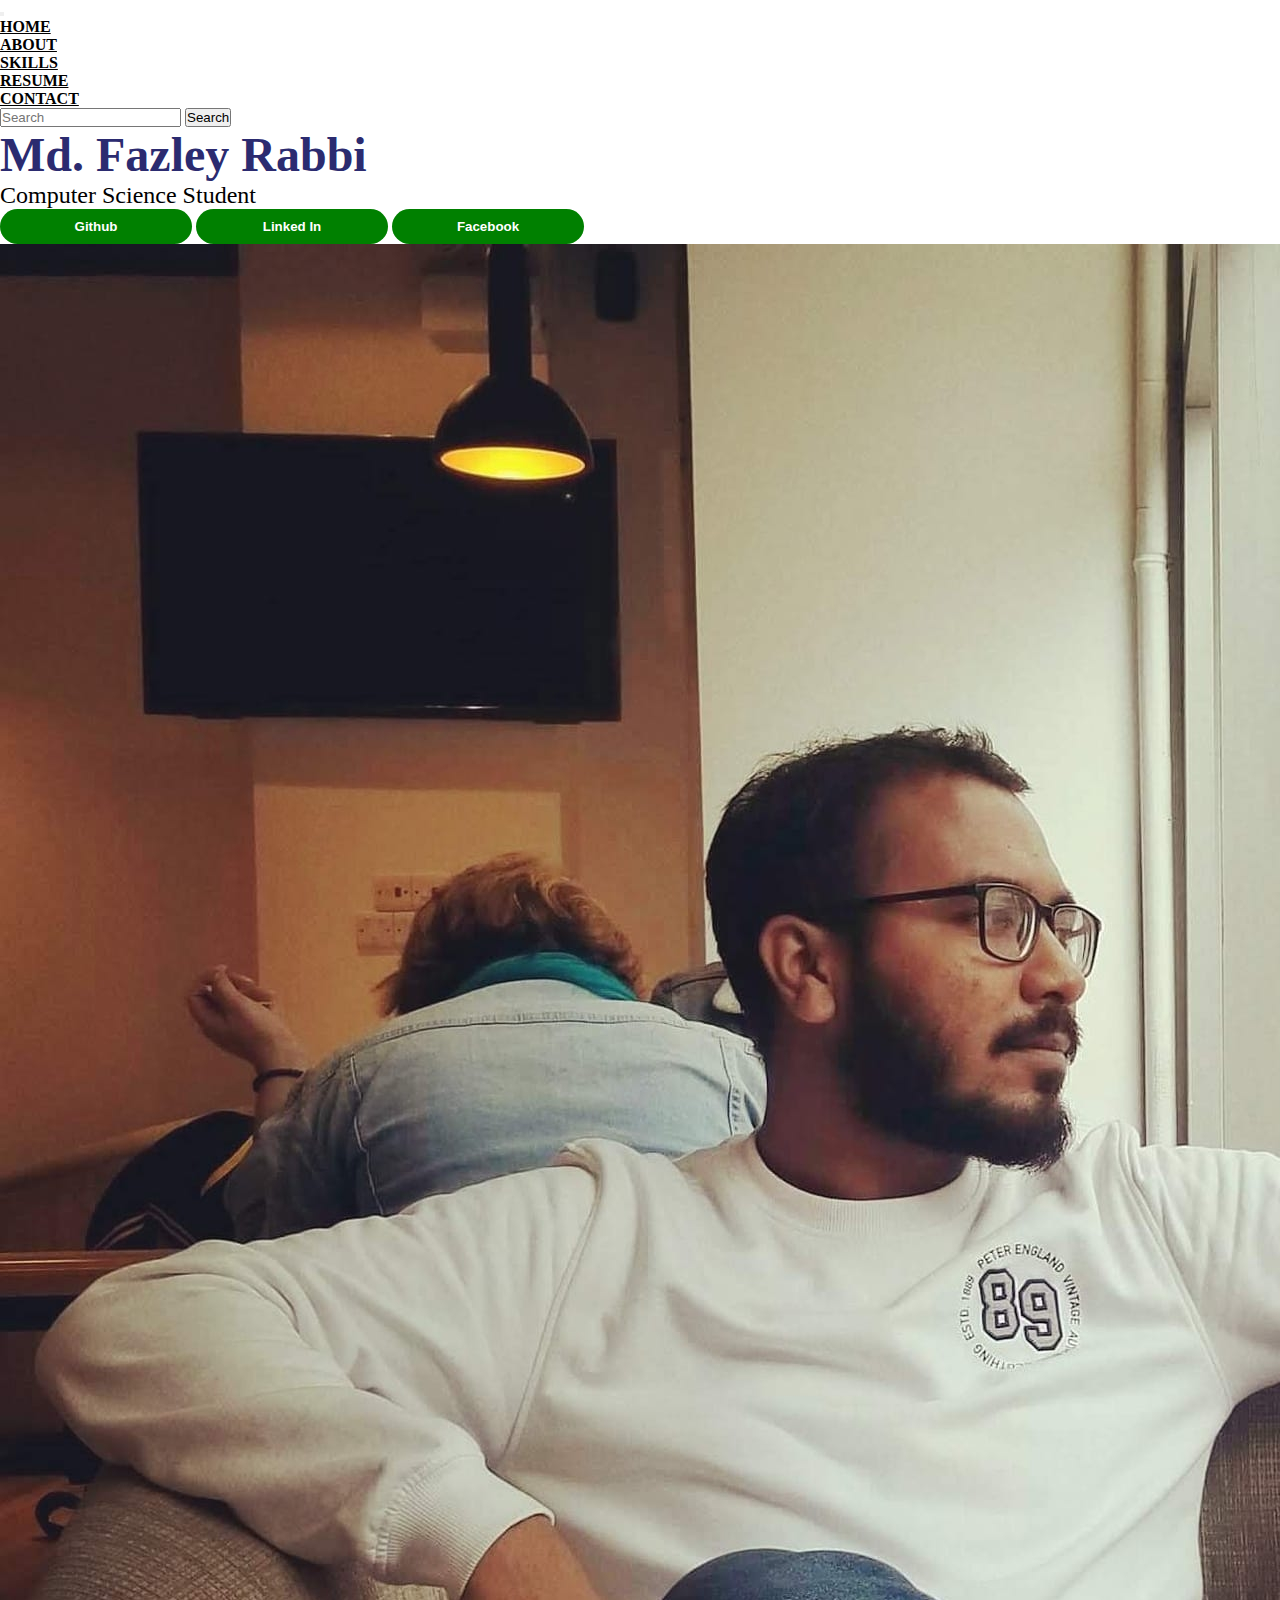
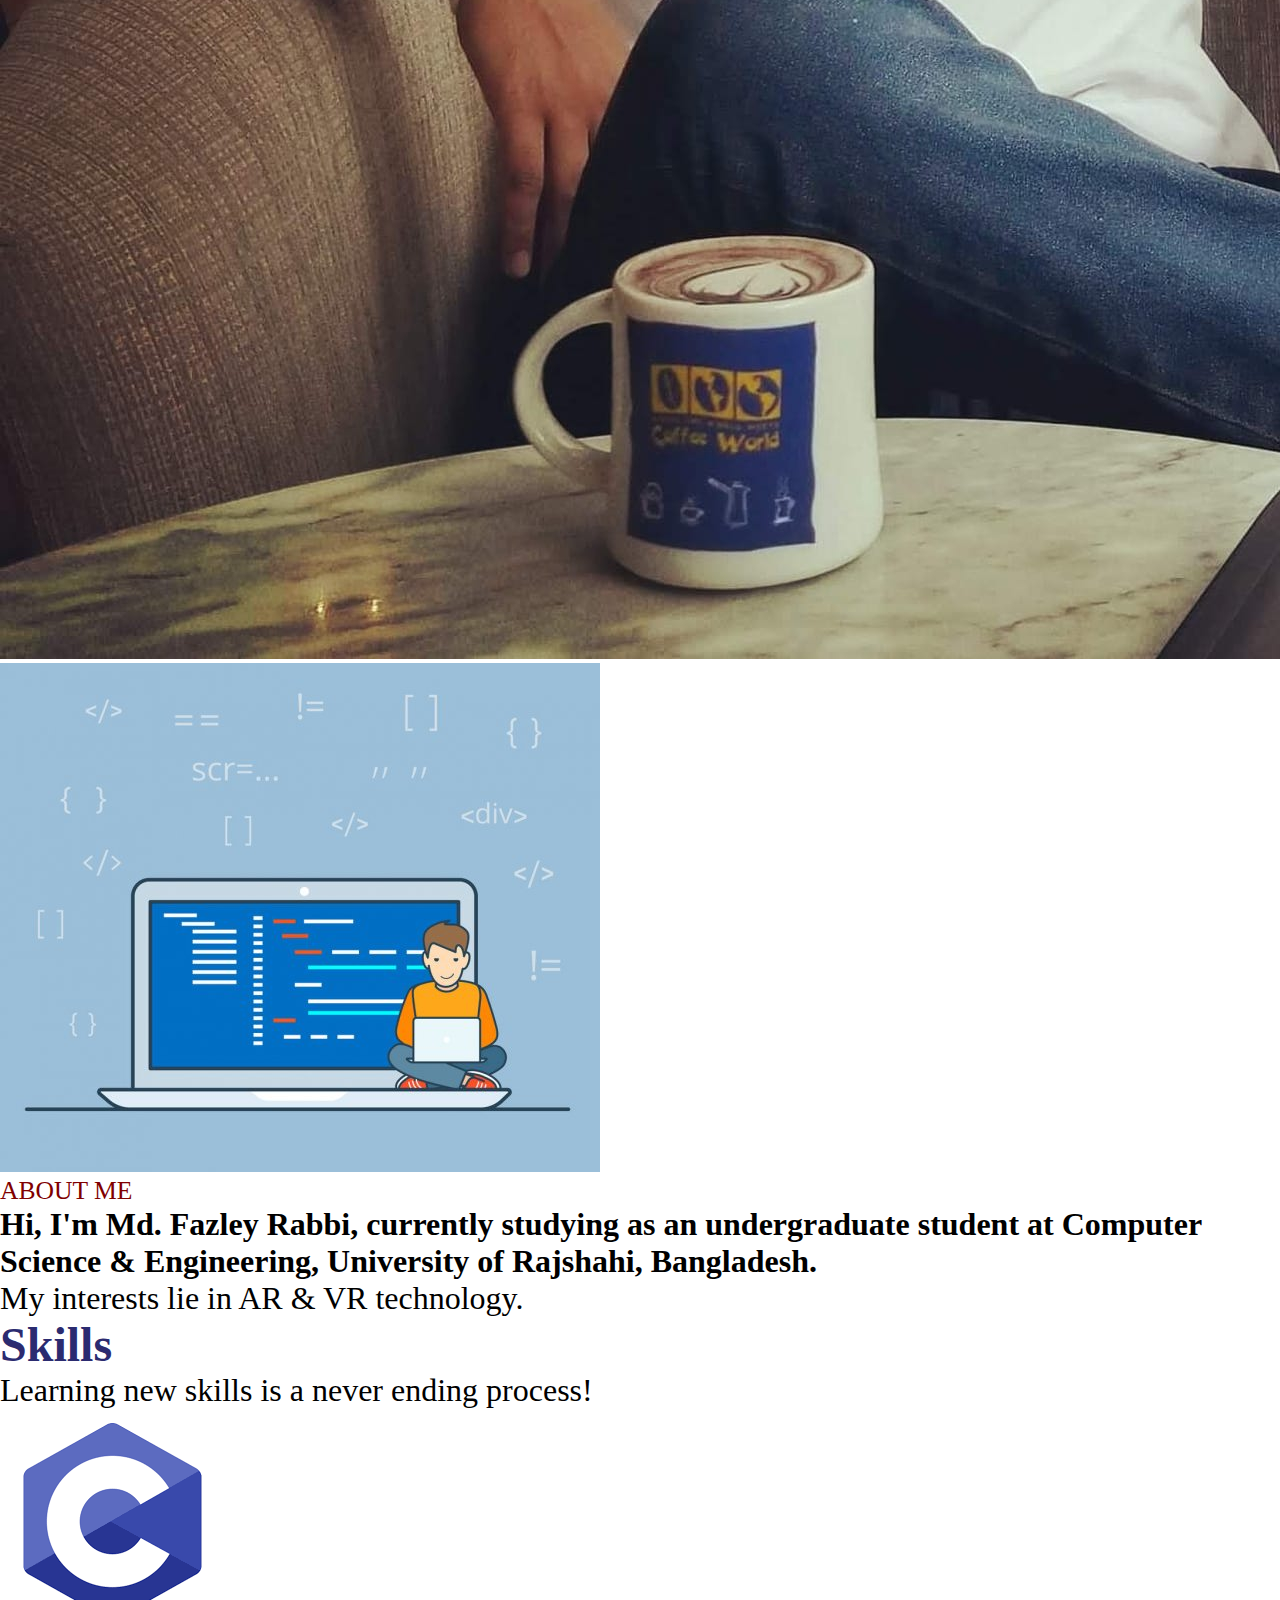
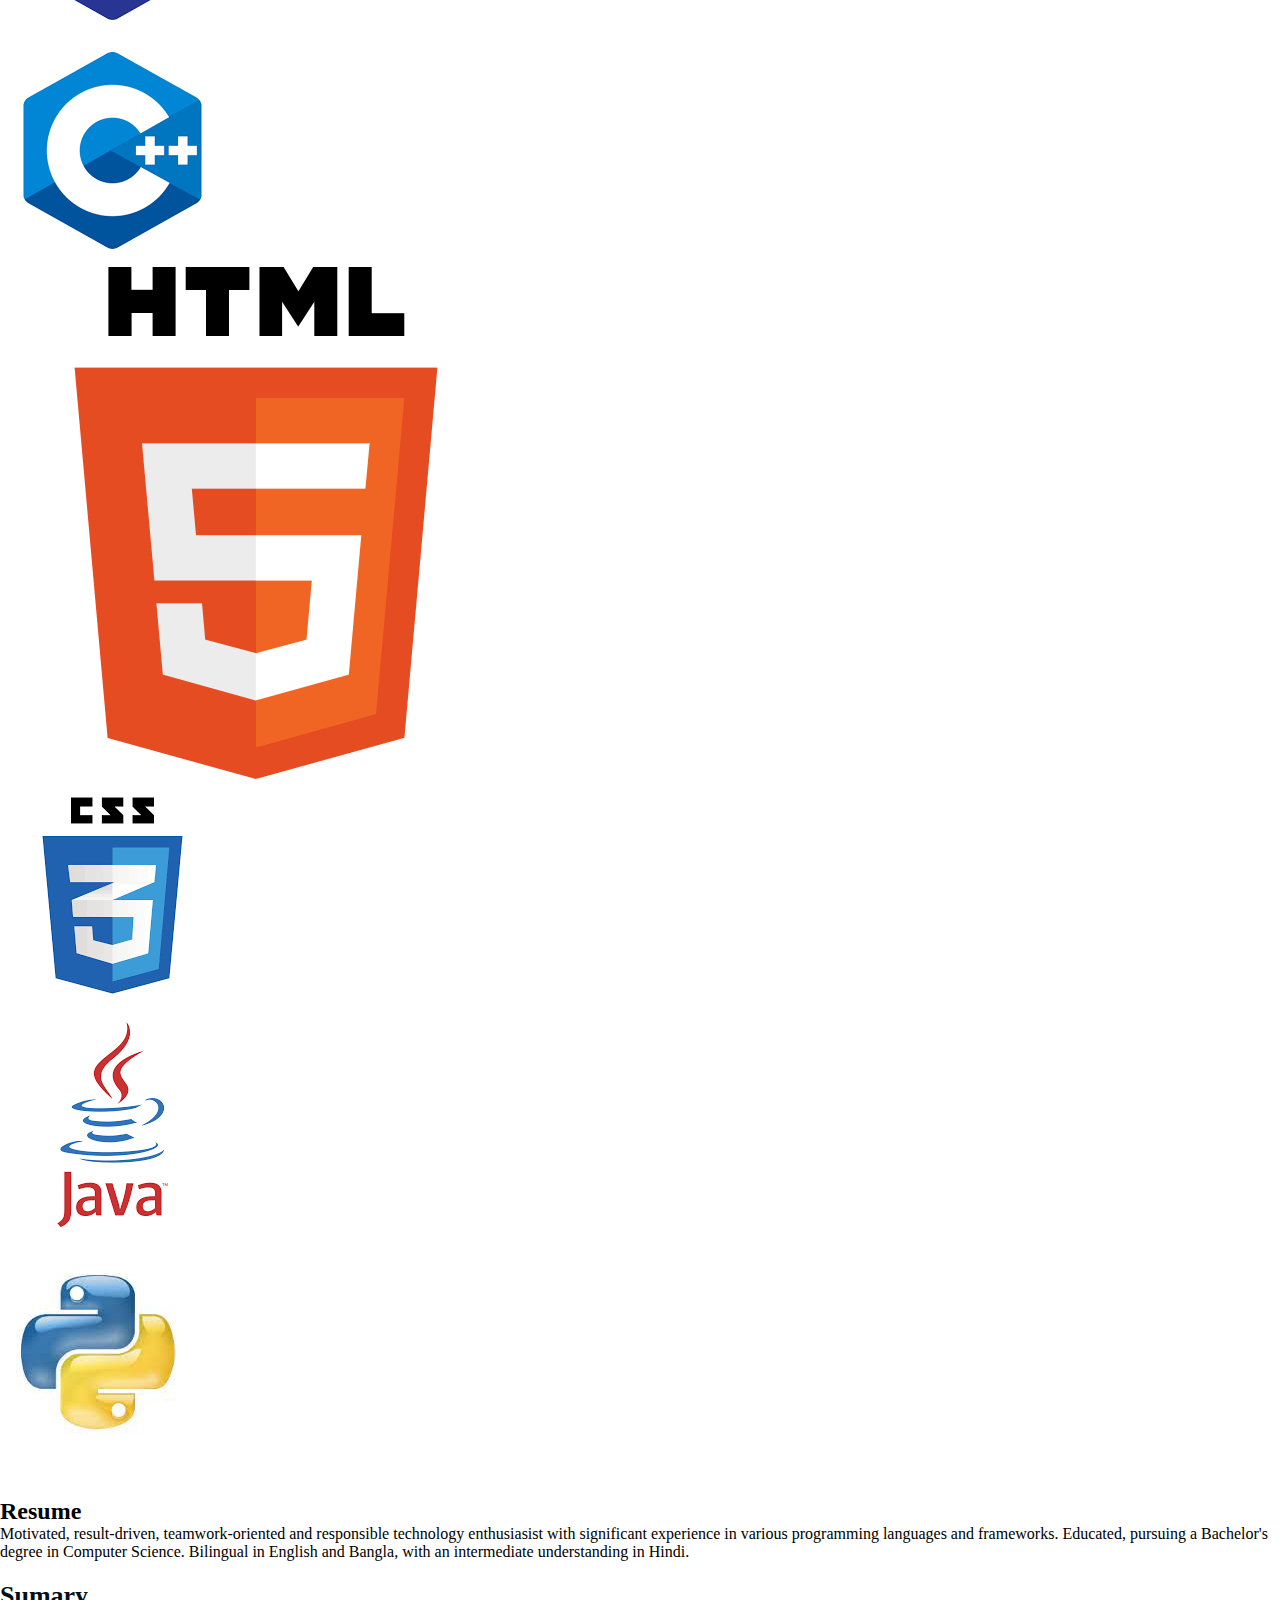
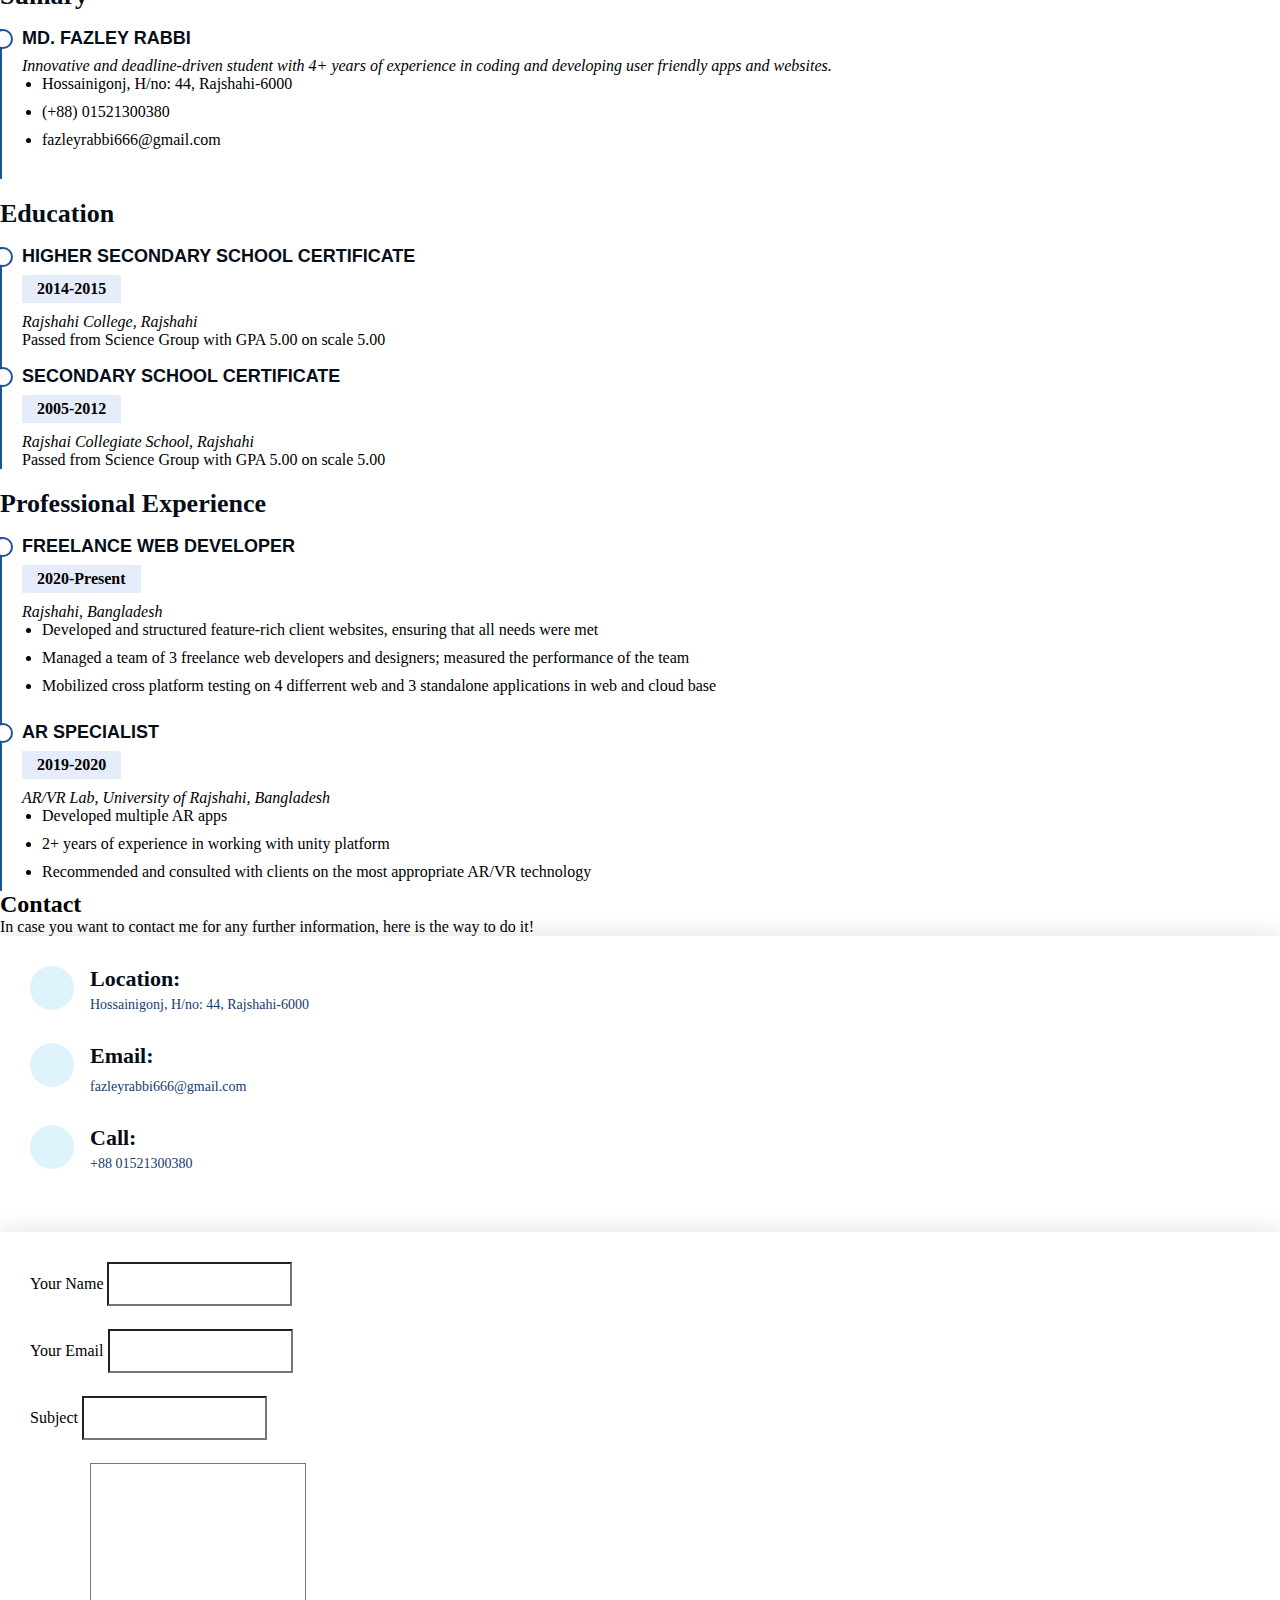
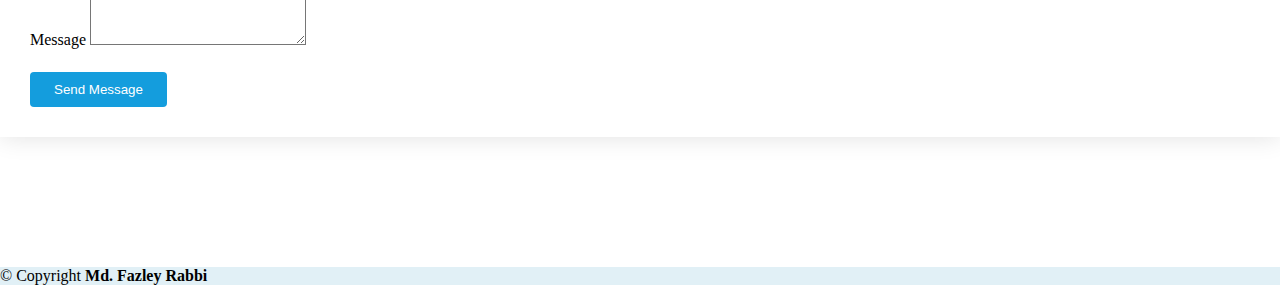
==== home.html @ 1cba47f5 "adding json file" ====
<!doctype html>
<html lang="en">
<head>
    <!-- Required meta tags -->
    <meta charset="utf-8">
    <meta name="viewport" content="width=device-width, initial-scale=1">

    <!-- Bootstrap CSS -->
    <link href="https://cdn.jsdelivr.net/npm/bootstrap@5.1.0/dist/css/bootstrap.min.css" rel="stylesheet" integrity="sha384-KyZXEAg3QhqLMpG8r+8fhAXLRk2vvoC2f3B09zVXn8CA5QIVfZOJ3BCsw2P0p/We" crossorigin="anonymous">

    <title>Personal Website</title>
    <link rel="stylesheet" href="./style.css">
</head>
<body>
    <nav class="navbar navbar-expand-lg bg-white shadow fixed-top">
        <div class="container px-3">
            
            <button class="navbar-toggler" type="button" data-bs-toggle="collapse" data-bs-target="#navbarSupportedContent" aria-controls="navbarSupportedContent" aria-expanded="false" aria-label="Toggle navigation">
                <span class="navbar-toggler-icon"></span>
            </button>
            <div class="collapse navbar-collapse" id="navbarSupportedContent">
                <ul class="navbar-nav m-auto">
                    <li class="nav-item">
                        <a class="nav-link" aria-current="page" href="#">Home</a>
                    </li>
                    <li class="nav-item">
                        <a class="nav-link" href="#">About</a>
                    </li>
                    <li class="nav-item">
                        <a class="nav-link" href="#">Skills</a>
                    </li>
                    <li class="nav-item">
                        <a class="nav-link" href="#">Resume</a>
                    </li>

                    <li class="nav-item">
                        <a class="nav-link" href="#">Contact</a>
                    </li>
                </ul>
                <form class="d-flex">
                    <input class="form-control me-2" type="search" placeholder="Search" aria-label="Search">
                    <button class="btn btn-outline-success" type="submit">Search</button>
                </form>
            </div>
        </div>
    </nav>

    <!-------------------------------------------------------------------------------------------->
    <section class="main py-3">
        <div class="container pt-5">
            <div class="row">
                <div class="col-lg-6 py-5">
                    <h1 class="Heading pt-5 mt-5">Md. Fazley Rabbi</h1>
                    <p class="p-head py-3">Computer Science Student</p>

                    <button class="btn1">Github</button>
                    <button class="btn2">Linked In</button>
                    <button class="btn3">Facebook</button>
         
                </div>

                <div class="col-lg-6">
                    <img src="[data-uri]" class="img-fluid" alt="">

                </div>
            </div>
        </div>
    </section>
    <!--=================================================================-->

    <section class="about py-3">
        <div class="container pb-5">
            <div class="row">
                <div class="col-lg-6">
                    <img src="[data-uri]" class="img-fluid" alt="">

                </div>

                <div class="col-lg-6">
                    <span class="span">ABOUT ME</span>
                    <h1>Hi, I'm Md. Fazley Rabbi, currently studying as an undergraduate student at Computer Science & Engineering, University of Rajshahi, Bangladesh.</h1>
                    <p class="pera py-3">My interests lie in AR & VR technology.</p>
                </div>
            </div>
        </div>
    </section>

    <!--#########################################################################################################################-->

    <section class="Skills bg-ligth py-5">
        <div class="container">
            <div class="row">
                <div class="col-lg-8 m-auto text-center">
                    <h1 class="Heading">Skills</h1>
                    <p class="pera">Learning new skills is a never ending process!</p>
                </div>
            </div>
            <div class="row">
                <div class="col-lg-2">
                    <img src="[data-uri]" class="img-fluid" alt="">

                </div>
                <div class="col-lg-2">
                    <img src="[data-uri]" class="img-fluid" alt="">

                </div>

                <div class="col-lg-2">
                    <img src="[data-uri]" class="img-fluid" alt="">

                </div>

                <div class="col-lg-2">
                    <img src="[data-uri]" class="img-fluid" alt="">

                </div>

                <div class="col-lg-2">
                    <img src="[data-uri]" class="img-fluid" alt="">

                </div>
                <div class="col-lg-2">
                    <img src="[data-uri]" class="img-fluid" alt="">
                </div>

            </div>


        </div>

    </section>


    <!-- ======= Resume Section ======= -->
    <section id="resume" class="resume">
        <div class="container">

            <div class="section-title">
                <h2>Resume</h2>
                <p>Motivated, result-driven, teamwork-oriented and responsible technology enthusiasist with significant experience in various programming languages and frameworks. Educated, pursuing a Bachelor's degree in Computer Science. Bilingual in English and Bangla, with an intermediate understanding in Hindi.
            </div>

            <div class="row">
                <div class="col-lg-6" data-aos="fade-up">
                    <h3 class="resume-title">Sumary</h3>
                    <div class="resume-item pb-0">
                        <h4>Md. Fazley Rabbi</h4>
                        <p><em>Innovative and deadline-driven student with 4+ years of experience in coding and developing user friendly apps and websites.</em></p>
                        <ul>
                            <li>Hossainigonj, H/no: 44, Rajshahi-6000</li>
                            <li>(+88) 01521300380</li>
                            <li>fazleyrabbi666@gmail.com</li>
                        </ul>
                    </div>

                    <h3 class="resume-title">Education</h3>
                    <div class="resume-item">
                        <h4>HIGHER SECONDARY SCHOOL CERTIFICATE</h4>
                        <h5>2014-2015</h5>
                        <p><em>Rajshahi College, Rajshahi</em></p>
                        <p>Passed from Science Group with GPA 5.00 on scale 5.00
                    </div>
                    <div class="resume-item">
                        <h4>SECONDARY SCHOOL CERTIFICATE</h4>
                        <h5>2005-2012</h5>
                        <p><em>Rajshai Collegiate School, Rajshahi</em></p>
                        <p>Passed from Science Group with GPA 5.00 on scale 5.00</p>
                    </div>
                </div>
                <div class="col-lg-6" data-aos="fade-up" data-aos-delay="100">
                    <h3 class="resume-title">Professional Experience</h3>
                    <div class="resume-item">
                        <h4>FREELANCE WEB DEVELOPER</h4>
                        <h5>2020-Present</h5>
                        <p><em>Rajshahi, Bangladesh</em></p>
                        <ul>
                            <li>Developed and structured feature-rich client websites, ensuring that all needs were met</li>
                            <li>Managed a team of 3 freelance web developers and designers; measured the performance of the team</li>
                            <li>Mobilized cross platform testing on 4 differrent web and 3 standalone applications in web and cloud base</li>

                        </ul>
                    </div>
                    <div class="resume-item">
                        <h4>AR SPECIALIST</h4>
                        <h5>2019-2020</h5>
                        <p><em>AR/VR Lab, University of Rajshahi, Bangladesh</em></p>
                        <ul>
                            <li>Developed multiple AR apps</li>
                            <li>2+ years of experience in working with unity platform</li>
                            <li>Recommended and consulted with clients on the most appropriate AR/VR technology</li>

                        </ul>
                    </div>
                </div>
            </div>

        </div>
    </section><!-- End Resume Section -->
    <!-- ======= Contact Section ======= -->
    <section id="contact" class="contact bg-ligth py-5">
        <div class="container">

            <div class="section-title">
                <h2>Contact</h2>
                <p>In case you want to contact me for any further information, here is the way to do it!</p>
            </div>

            <div class="row" data-aos="fade-in">

                <div class="col-lg-5 d-flex align-items-stretch">
                    <div class="info">
                        <div class="address">
                            <i class="bi bi-geo-alt"></i>
                            <h4>Location:</h4>
                            <p>Hossainigonj, H/no: 44, Rajshahi-6000</p>
                        </div>

                        <div class="email">
                            <i class="bi bi-envelope"></i>
                            <h4>Email:</h4>
                            <p>fazleyrabbi666@gmail.com</p>
                        </div>

                        <div class="phone">
                            <i class="bi bi-phone"></i>
                            <h4>Call:</h4>
                            <p>+88 01521300380</p>
                        </div>

                    </div>

                </div>

                <div class="col-lg-7 mt-5 mt-lg-0 d-flex align-items-stretch">
                    <form action="forms/contact.php" method="post" role="form" class="php-email-form">
                        <div class="row">
                            <div class="form-group col-md-6">
                                <label for="name">Your Name</label>
                                <input type="text" name="name" class="form-control" id="name" required>
                            </div>
                            <div class="form-group col-md-6">
                                <label for="name">Your Email</label>
                                <input type="email" class="form-control" name="email" id="email" required>
                            </div>
                        </div>
                        <div class="form-group">
                            <label for="name">Subject</label>
                            <input type="text" class="form-control" name="subject" id="subject" required>
                        </div>
                        <div class="form-group">
                            <label for="name">Message</label>
                            <textarea class="form-control" name="message" rows="10" required></textarea>
                        </div>
                        <div class="my-3">
                            <div class="loading">Loading</div>
                            <div class="error-message"></div>
                            <div class="sent-message">Your message has been sent. Thank you!</div>
                        </div>
                        <div class="text-center"><button type="submit">Send Message</button></div>
                    </form>
                </div>

            </div>

        </div>
    </section><!-- End Contact Section -->




    <!-- ======= Footer ======= -->
    <footer id="footer">
        <div class="container">
            <div class="copyright">
                &copy; Copyright <strong><span>Md. Fazley Rabbi</span></strong>
            </div>
           
        </div>
    </footer>
    <!-- End  Footer -->












</body>
</html>
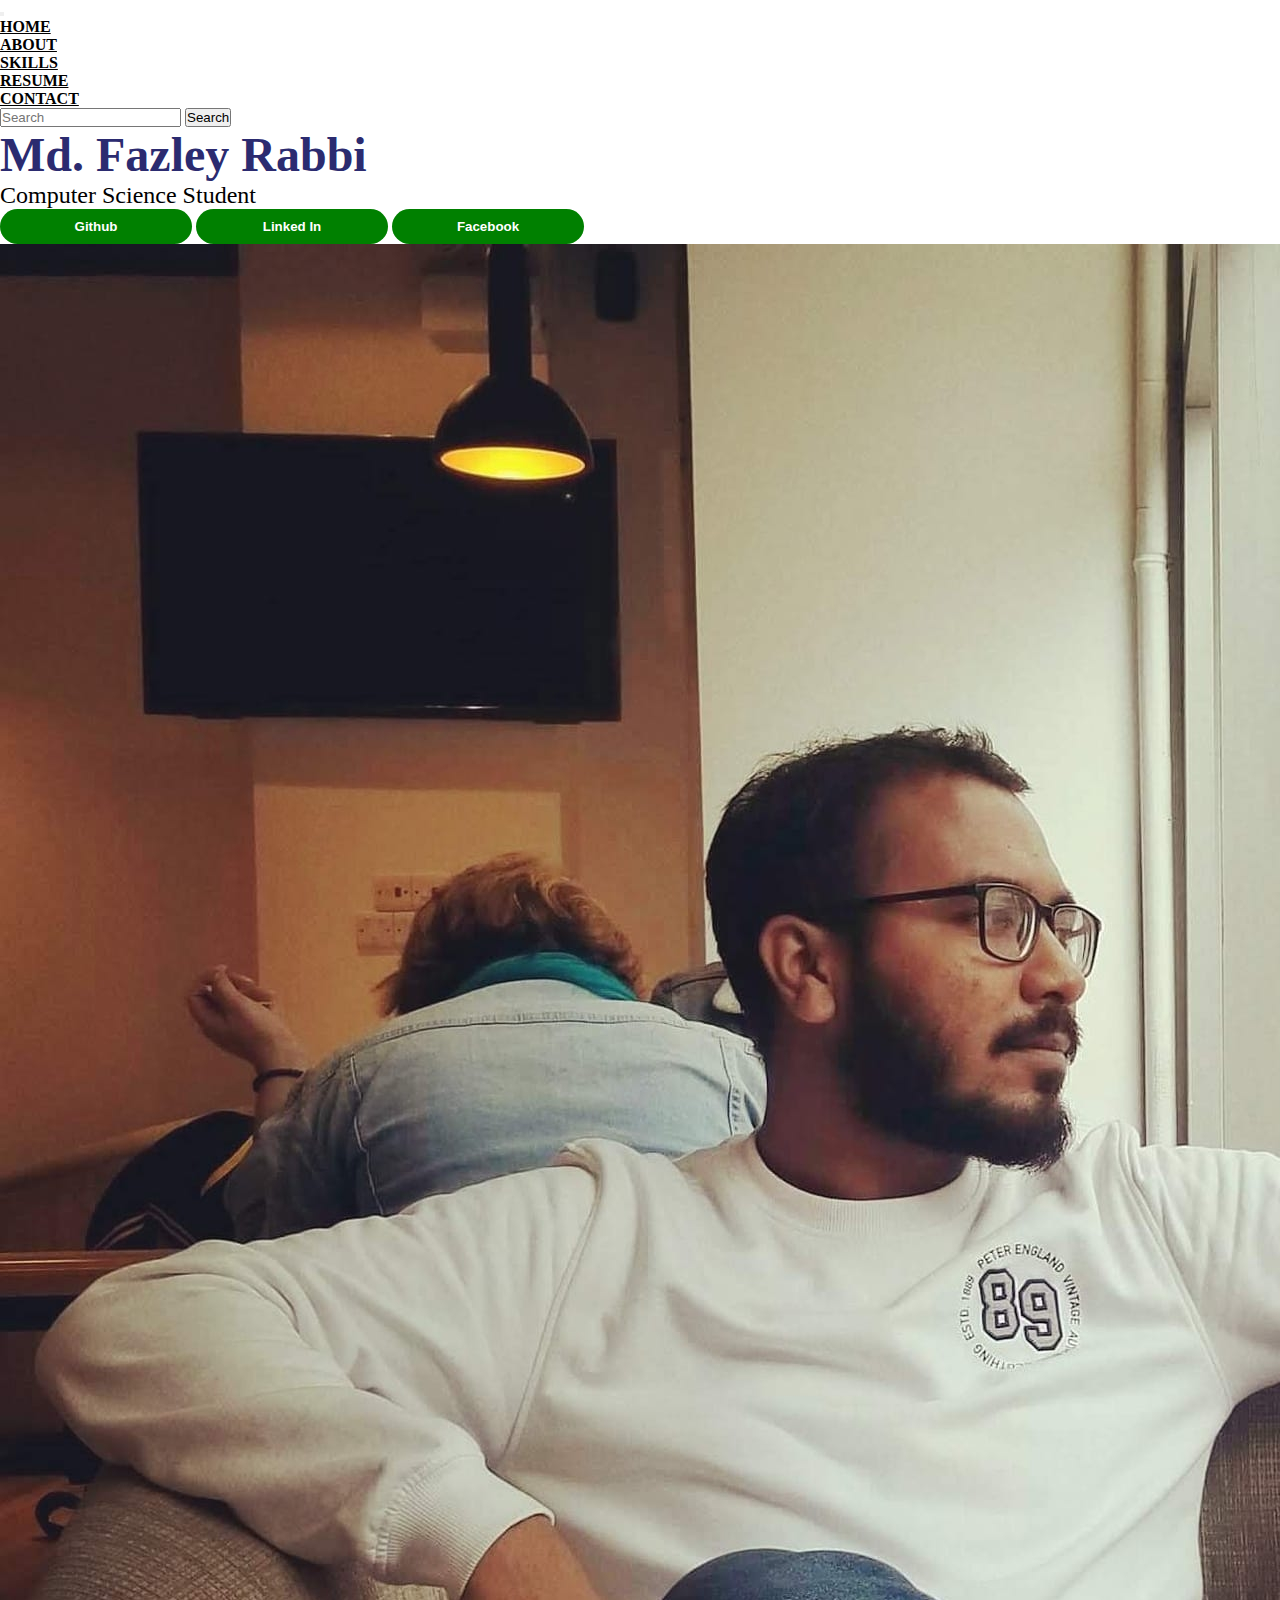
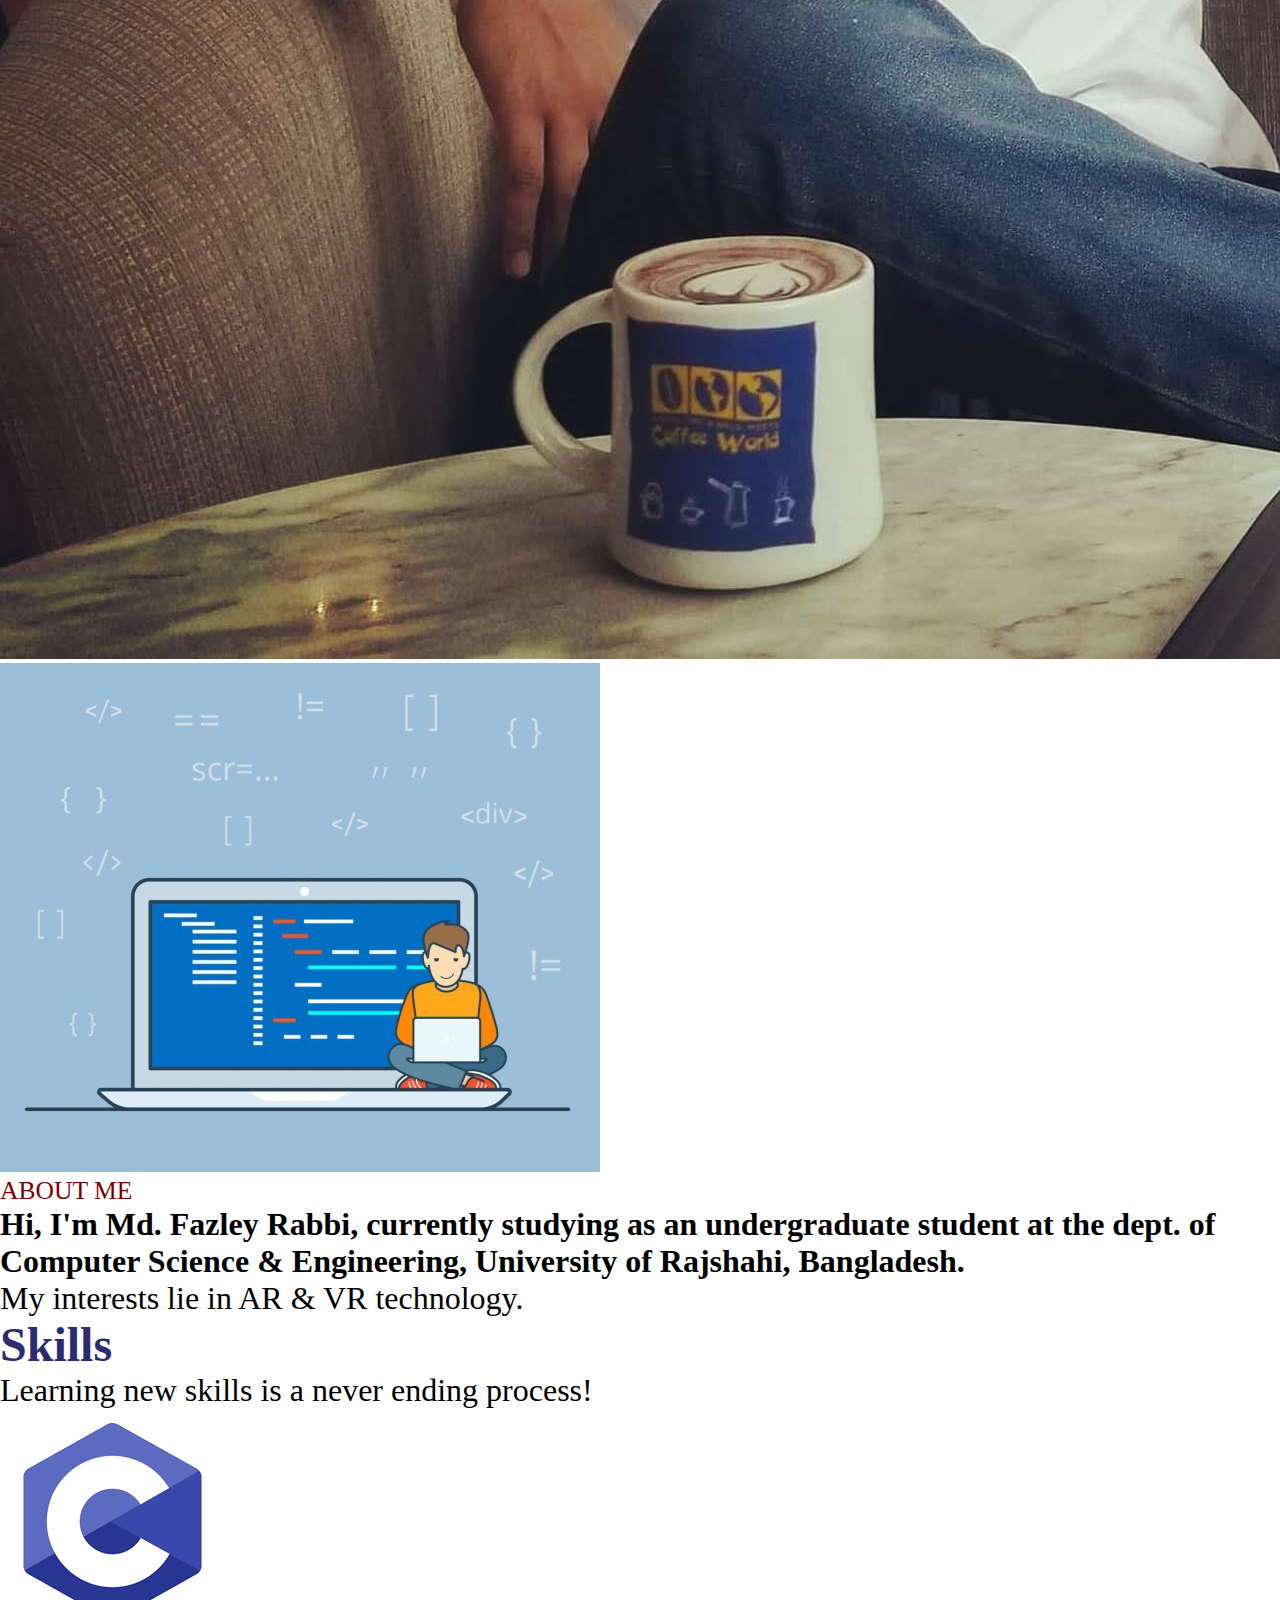
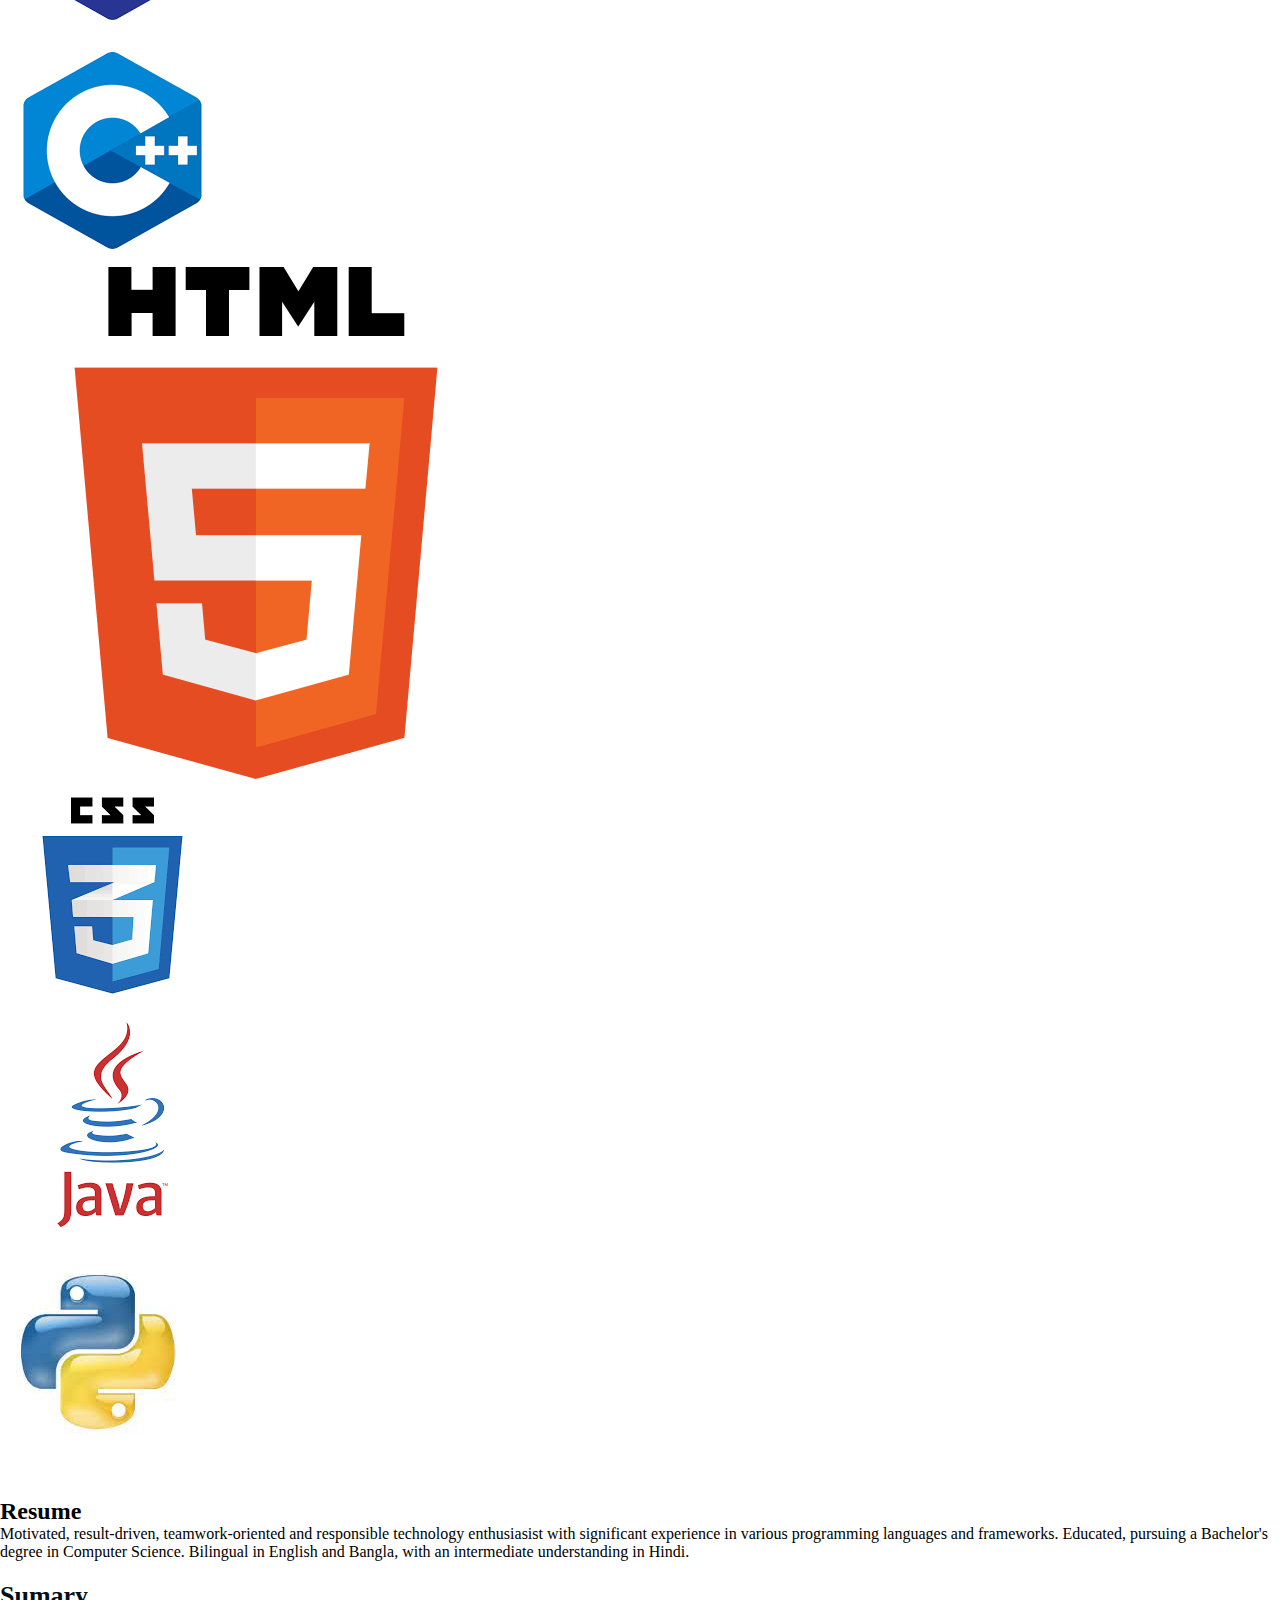
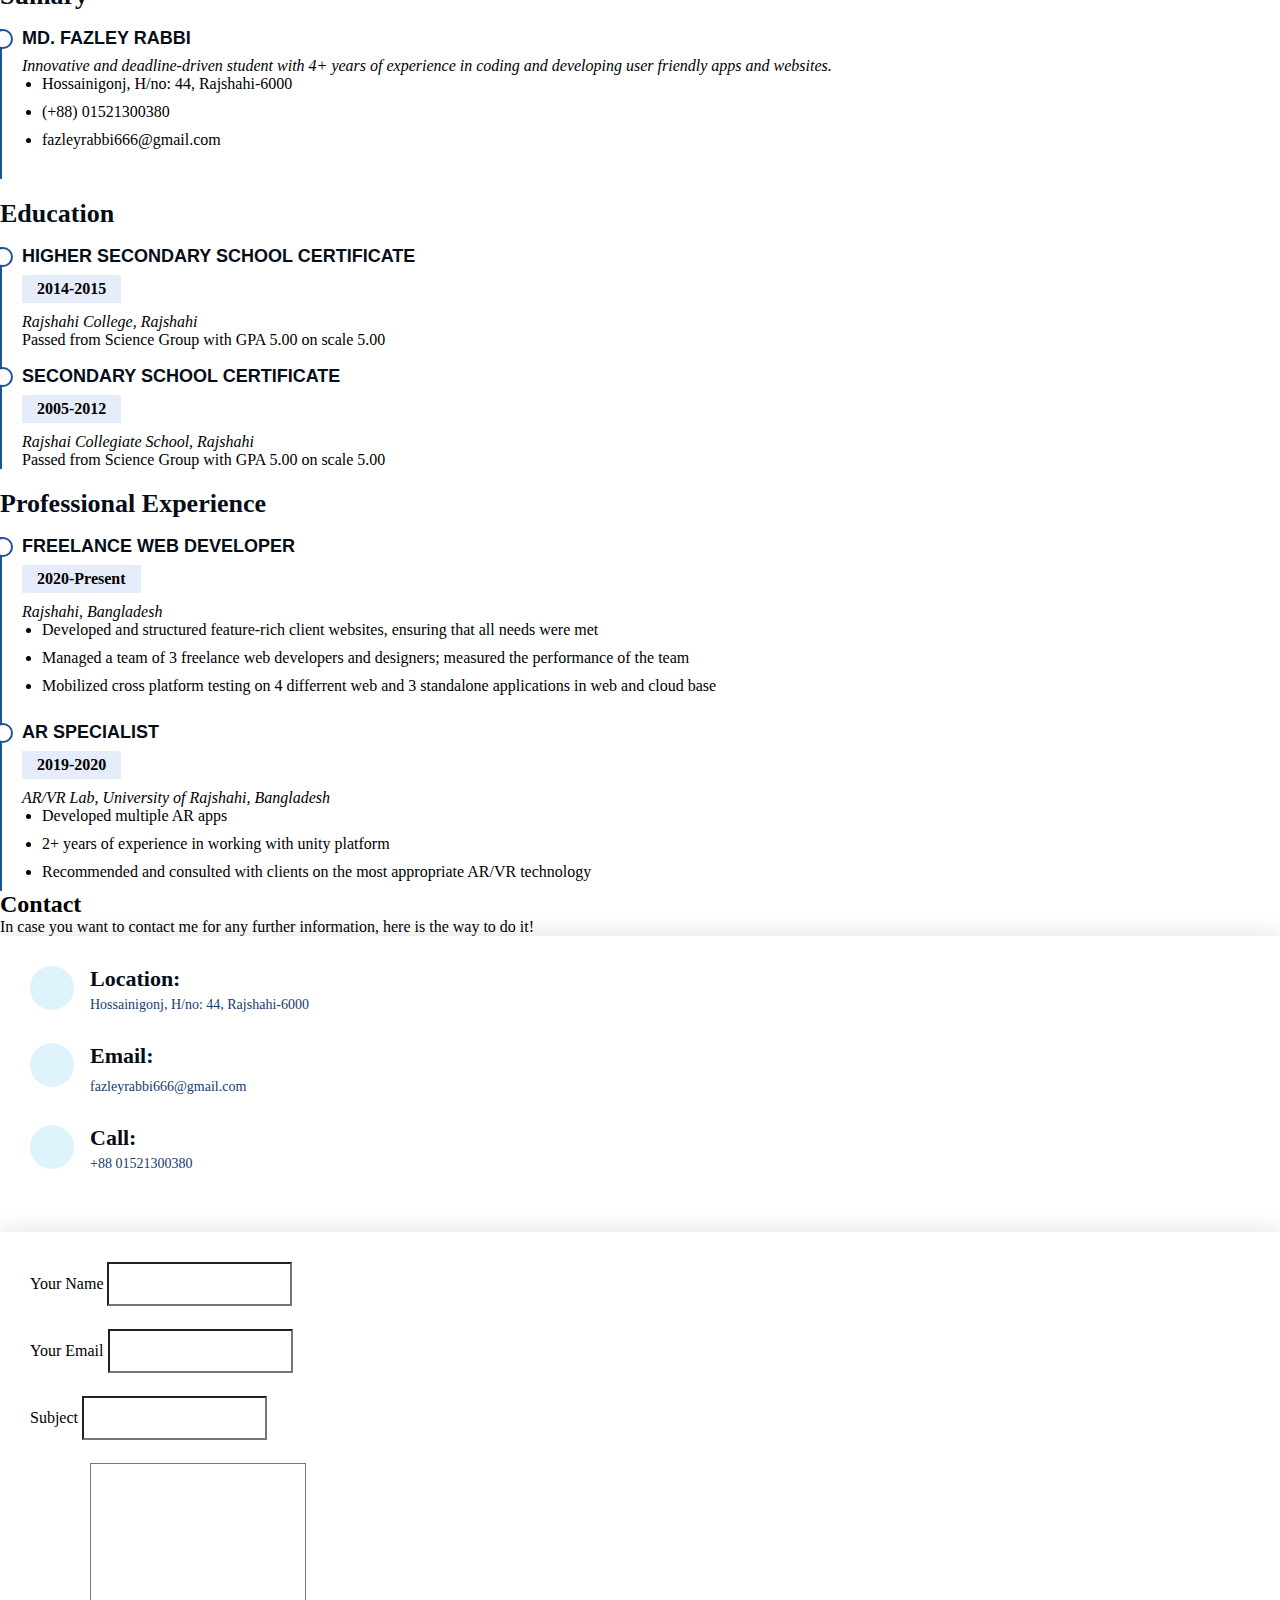
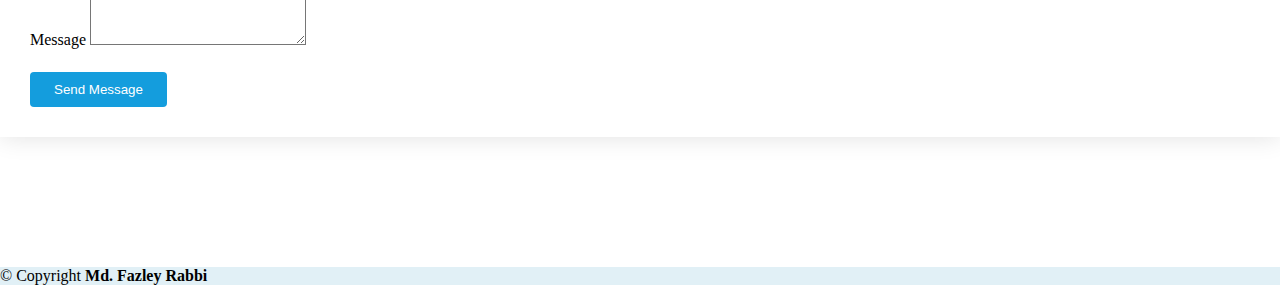
==== commit e4b14bdc: "change in about me" ====
--- a/home.html
+++ b/home.html
@@ -56,6 +56,7 @@
                     <button class="btn1">Github</button>
                     <button class="btn2">Linked In</button>
                     <button class="btn3">Facebook</button>
+
          
                 </div>
 
@@ -78,9 +79,10 @@
 
                 <div class="col-lg-6">
                     <span class="span">ABOUT ME</span>
-                    <h1>Hi, I'm Md. Fazley Rabbi, currently studying as an undergraduate student at Computer Science & Engineering, University of Rajshahi, Bangladesh.</h1>
-                    <p class="pera py-3">My interests lie in AR & VR technology.</p>
-                </div>
+                    <h1>
+                        Hi, I'm Md. Fazley Rabbi, currently studying as an undergraduate student at the dept. of Computer Science & Engineering, University of Rajshahi, Bangladesh.</h1>
+                        <p class="pera py-3">My interests lie in AR & VR technology.</p>
+</div>
             </div>
         </div>
     </section>
